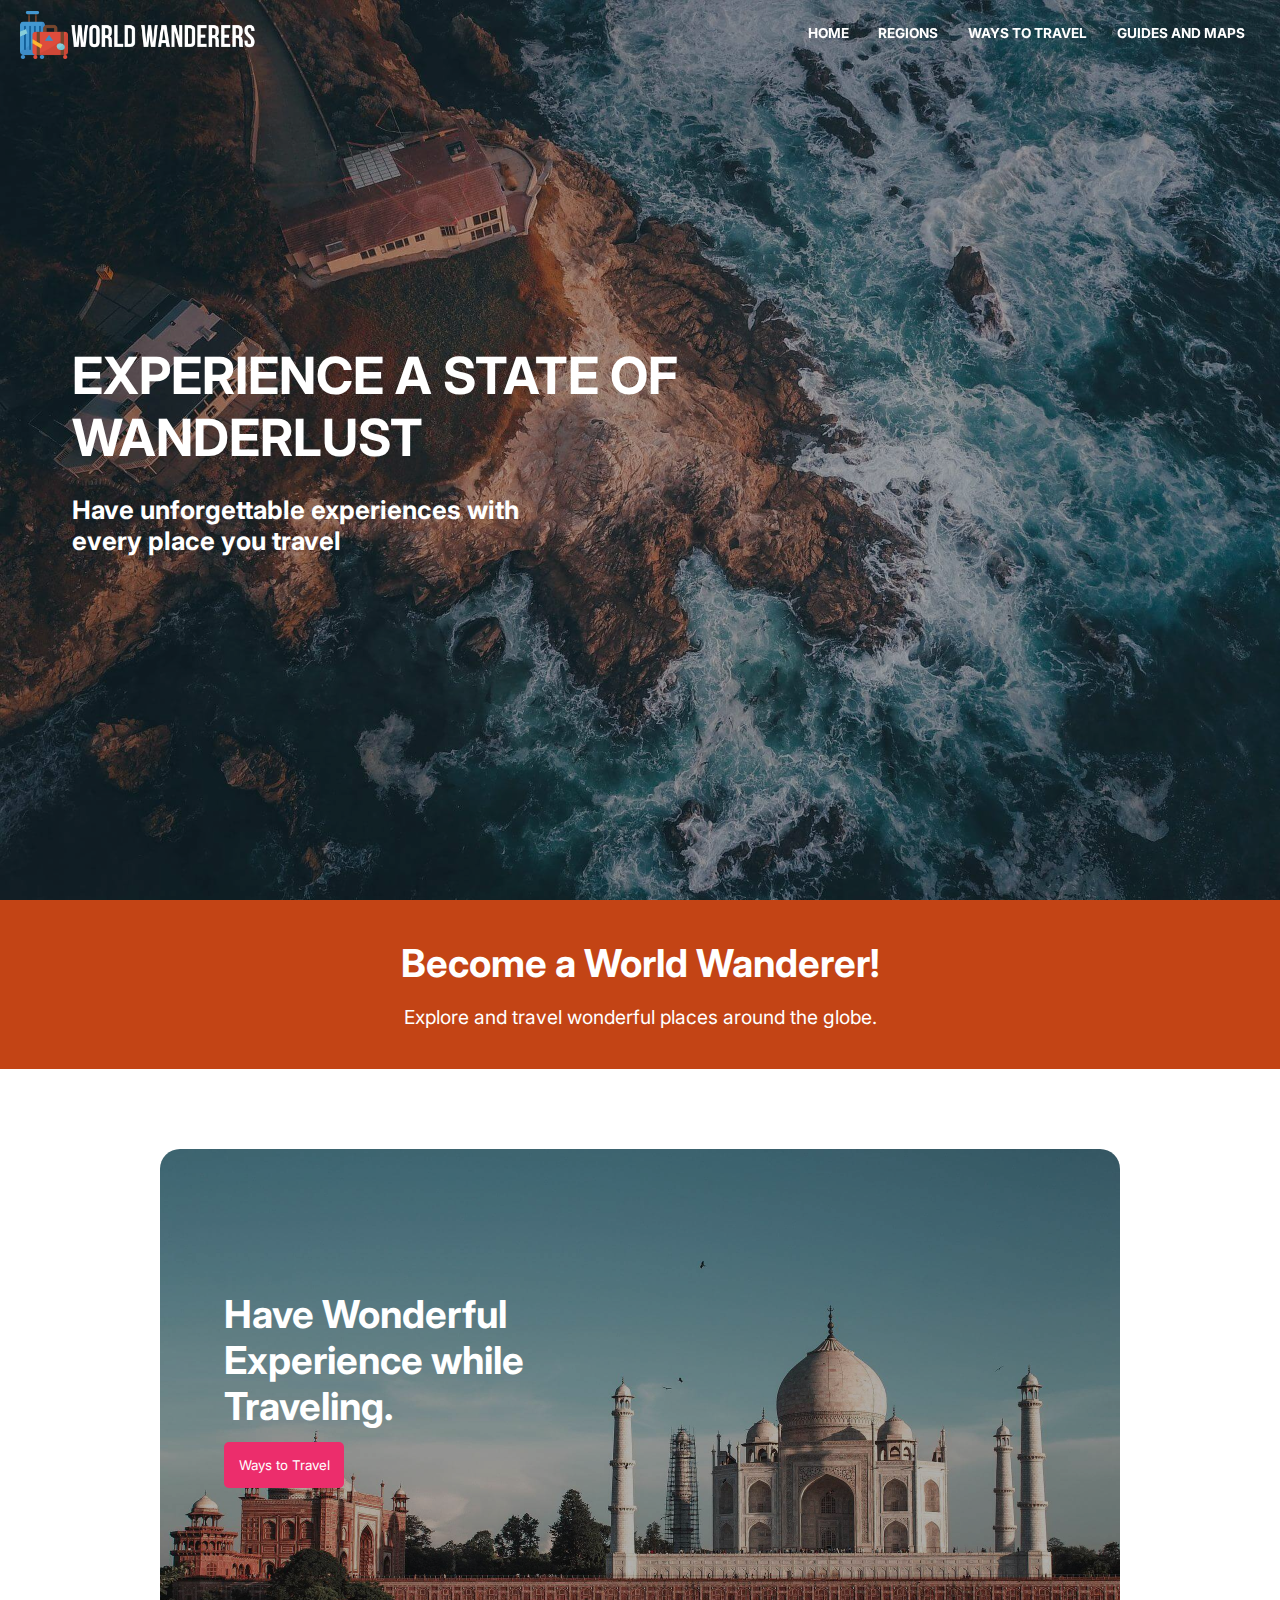
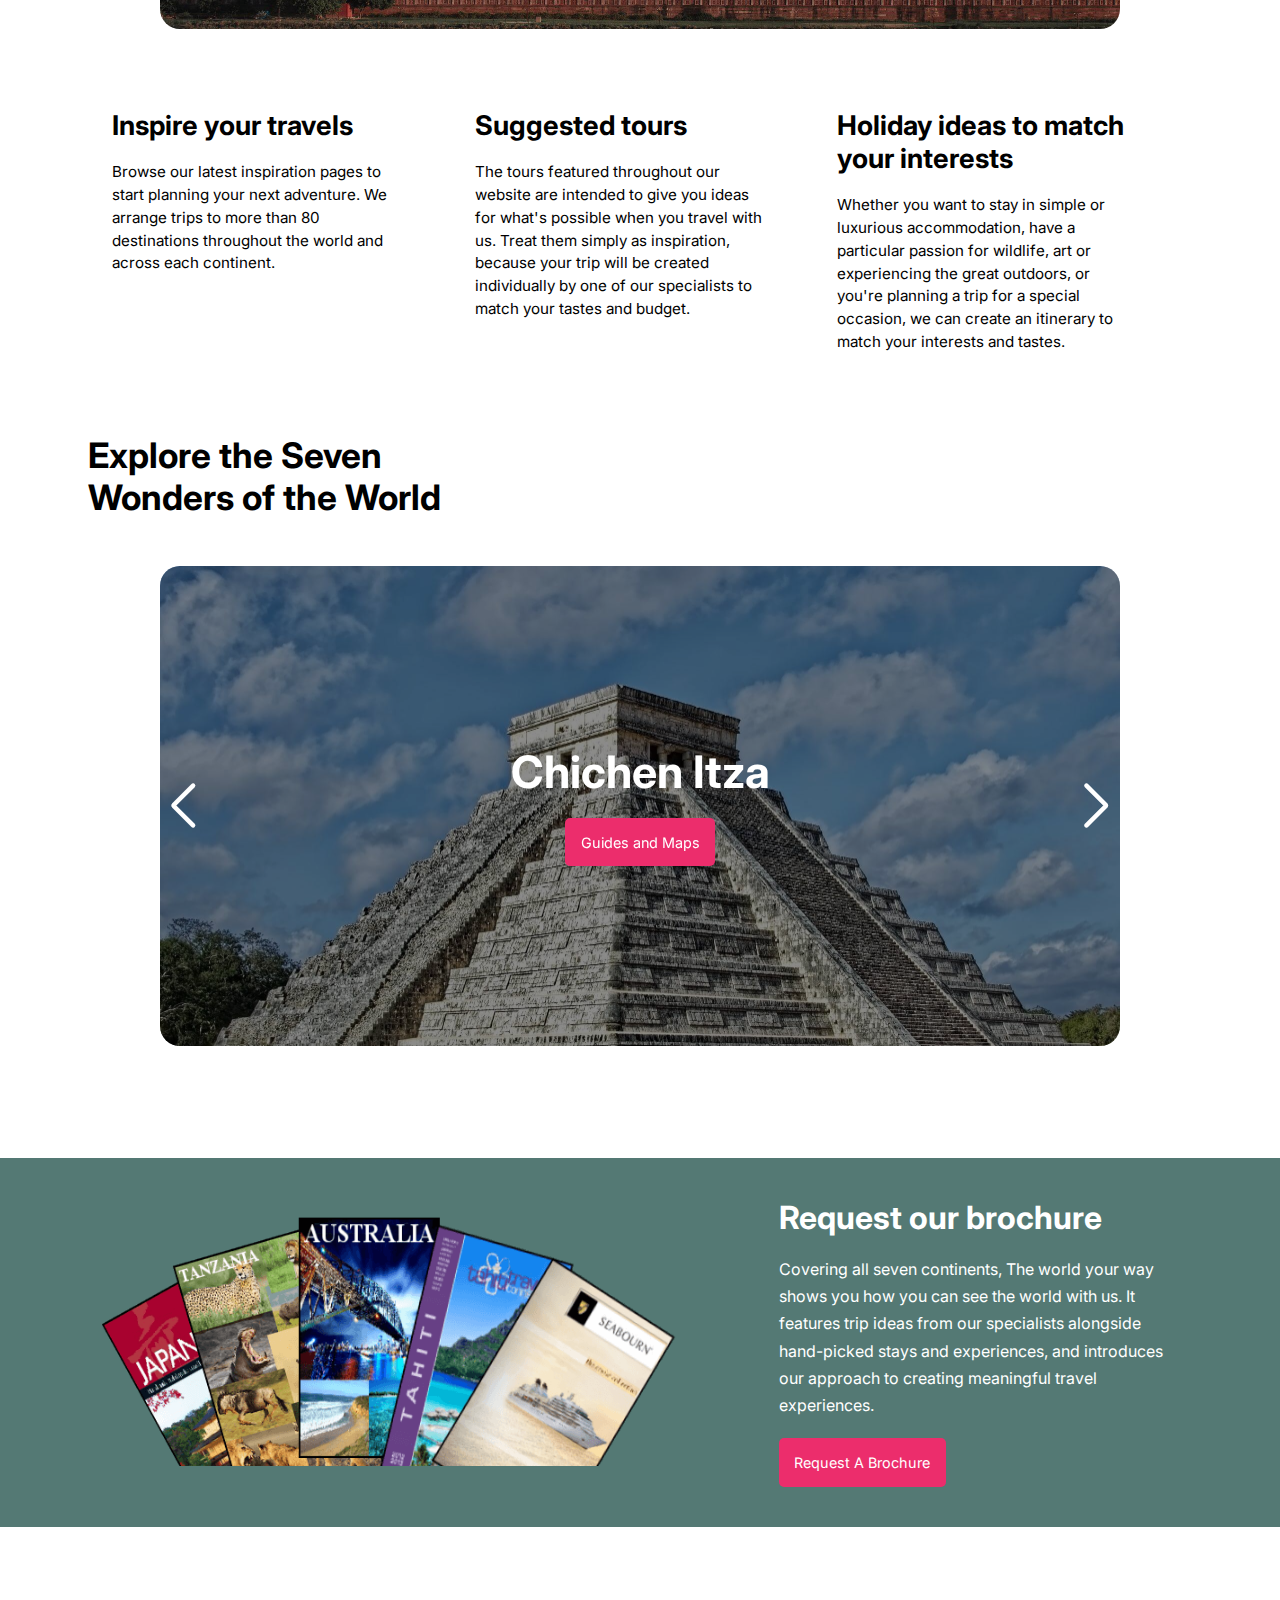
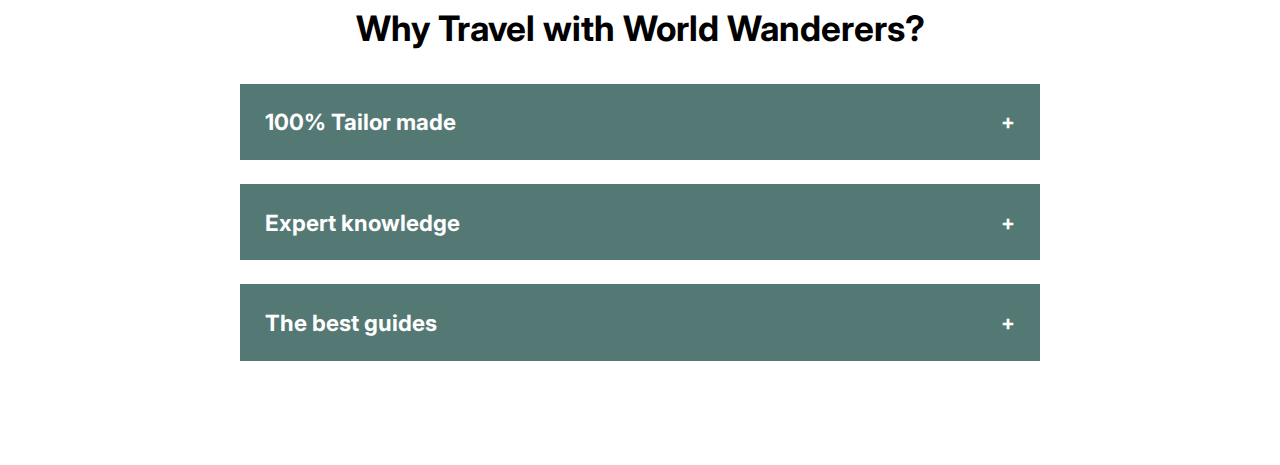
==== index.html @ 362e5385 "Added Panel Section" ====
<!DOCTYPE html>
<html lang="en">
  <head>
    <meta charset="UTF-8" />
    <meta http-equiv="X-UA-Compatible" content="IE=edge" />
    <meta name="viewport" content="width=device-width, initial-scale=1.0" />

    <!-- CSS Stylesheet -->
    <link rel="stylesheet" href="styles.css" />

    <!-- Swiper -->
    <link
      rel="stylesheet"
      href="https://unpkg.com/swiper@8/swiper-bundle.min.css"
    />

    <title>World Wanderers</title>
  </head>
  <body>
    <!-- Navbar -->
    <header class="header-area">
      <div class="navbar-area">
        <div class="container">
          <nav class="site-navbar">
            <button class="nav-toggler">
              <span></span>
            </button>
            <a href="/" class="site-logo"
              ><img src="/assets/WebLogo.png" alt="Web Logo"
            /></a>
            <ul>
              <li>
                <a href="/">Home</a>
              </li>
              <li>
                <a href="/">Regions</a>
              </li>
              <li>
                <a href="/">Ways to Travel</a>
              </li>
              <li>
                <a href="/">Guides and Maps</a>
              </li>
            </ul>
          </nav>
        </div>
      </div>
    </header>

    <main>
      <!-- Hero Section -->
      <section class="hero-section">
        <div class="hero-content">
          <h1>EXPERIENCE A STATE OF WANDERLUST</h1>
          <p>Have unforgettable experiences with every place you travel</p>
        </div>
      </section>

      <!-- Wanderer Section -->
      <section class="wanderer-section">
        <div class="wanderer-section-content">
          <h1>Become a World Wanderer!</h1>
          <p>Explore and travel wonderful places around the globe.</p>
        </div>
      </section>

      <!-- Experience Section -->
      <section class="experience-section">
        <div class="experience-section-wrapper">
          <div class="experience-section-content">
            <h1>Have Wonderful Experience while Traveling.</h1>
            <button>Ways to Travel</button>
          </div>
        </div>
      </section>

      <!-- Travel Section -->
      <section class="travel-section">
        <article>
          <h1>Inspire your travels</h1>
          <p>
            Browse our latest inspiration pages to start planning your next
            adventure. We arrange trips to more than 80 destinations throughout
            the world and across each continent.
          </p>
        </article>
        <article>
          <h1>Suggested tours</h1>
          <p>
            The tours featured throughout our website are intended to give you
            ideas for what's possible when you travel with us. Treat them simply
            as inspiration, because your trip will be created individually by
            one of our specialists to match your tastes and budget.
          </p>
        </article>
        <article>
          <h1>Holiday ideas to match your interests</h1>
          <p>
            Whether you want to stay in simple or luxurious accommodation, have
            a particular passion for wildlife, art or experiencing the great
            outdoors, or you're planning a trip for a special occasion, we can
            create an itinerary to match your interests and tastes.
          </p>
        </article>
      </section>

      <!-- Carousel Section -->
      <section class="carousel-section">
        <h1 class="carousel-section-title">
          Explore the Seven Wonders of the World
        </h1>
        <div class="swiper mySwiper">
          <ul class="swiper-wrapper">
            <li class="swiper-slide">
              <img src="assets/homepage/Wonder1.jpg" alt="Wonder 1" />
              <div class="swiper-slide-content">
                <h1>Chichen Itza</h1>
                <button>Guides and Maps</button>
              </div>
            </li>
            <li class="swiper-slide">
              <img src="assets/homepage/Wonder2.jpg" alt="Wonder 2" />
              <div class="swiper-slide-content">
                <h1>Christ The Redeemer</h1>
                <button>Guides and Maps</button>
              </div>
            </li>
            <li class="swiper-slide">
              <img src="assets/homepage/Wonder3.jpg" alt="Wonder 3" />
              <div class="swiper-slide-content">
                <h1>The Colosseum</h1>
                <button>Guides and Maps</button>
              </div>
            </li>
            <li class="swiper-slide">
              <img src="assets/homepage/Wonder4.jpg" alt="Wonder 4" />
              <div class="swiper-slide-content">
                <h1>Great Wall of China</h1>
                <button>Guides and Maps</button>
              </div>
            </li>
            <li class="swiper-slide">
              <img src="assets/homepage/Wonder5.jpg" alt="Wonder 5" />
              <div class="swiper-slide-content">
                <h1>Machu Picchu</h1>
                <button>Guides and Maps</button>
              </div>
            </li>
            <li class="swiper-slide">
              <img src="assets/homepage/Wonder6.jpg" alt="Wonder 6" />
              <div class="swiper-slide-content">
                <h1>Petra</h1>
                <button>Guides and Maps</button>
              </div>
            </li>
            <li class="swiper-slide">
              <img src="assets/homepage/Wonder7.jpg" alt="Wonder 7" />
              <div class="swiper-slide-content">
                <h1>Taj Mahal</h1>
                <button>Guides and Maps</button>
              </div>
            </li>
          </ul>
          <div class="swiper-button-next"></div>
          <div class="swiper-button-prev"></div>
          <div class="swiper-pagination"></div>
        </div>
      </section>

      <!-- Brochure Section -->
      <section class="brochure-section">
        <div class="brochure-image">
          <img src="assets/homepage/Brochures.png" alt="Brochures" />
        </div>
        <div class="brochure-content">
          <h1>Request our brochure</h1>
          <p>
            Covering all seven continents, The world your way shows you how you
            can see the world with us. It features trip ideas from our
            specialists alongside hand-picked stays and experiences, and
            introduces our approach to creating meaningful travel experiences.
          </p>
          <button>Request A Brochure</button>
        </div>
      </section>

      <!-- Panel Section -->
      <section class="panel-section">
        <h1>Why Travel with World Wanderers?</h1>

        <div class="panel-content">
          <button class="accordion">100% Tailor made</button>
          <div class="panel">
            <p>
              Your entire holiday is designed around your requirements. Explore
              your interests at your own speed. Select your preferred style of
              accommodation. Create the perfect trip with the help of our
              specialists
            </p>
          </div>

          <button class="accordion">Expert knowledge</button>
          <div class="panel">
            <p>
              All our specialists have travelled extensively or lived in their
              specialist regions. The same specialist will handle your trip from
              start to finish. Make the most of your time and budget.
            </p>
          </div>

          <button class="accordion">The best guides</button>
          <div class="panel">
            <p>
              Make the difference between a good trip and an outstanding one.
              Hand picked by us or our local partners as the best available.
              Offering more than just dates and names, they strive to offer real
              insight into their country.
            </p>
          </div>
        </div>
      </section>
    </main>

    <script src="https://unpkg.com/swiper@8/swiper-bundle.min.js"></script>
    <script src="script.js"></script>
  </body>
</html>
---- styles.css ----
@import url("https://fonts.googleapis.com/css2?family=Inter:wght@700&display=swap");

:root {
  --white-color: #fff;
  --black-color: #000;
  --orange-color: #c34415;
  --dark-gray-color: #555;
  --pink-color: #ec2d6c;
  --pink-color-hover: hsl(340, 83%, 60%);
  --dark-green: #547974;
}

* {
  margin: 0;
  padding: 0;
  box-sizing: border-box;
  font-family: "Inter", sans-serif;
}

/* Navbar */
.container {
  width: 100%;
  max-width: 1440px;
  margin: 0 auto;
  padding: 0 15px;
}

.header-area {
  background-position: center center;
  background-size: cover;
  position: fixed;
  z-index: 2;
  width: 100%;
  top: 0;
}

.navbar-area {
  background-color: transparent;
  padding: 0.3em;
  transition: background 0.5s ease-in-out;
}

.navbar-scroll {
  background: var(--black-color);
}

.site-navbar {
  display: flex;
  justify-content: space-between;
  align-items: center;
}

/* Site Logo */
a.site-logo {
  width: 15em;
  height: 3em;
}

a.site-logo img {
  object-fit: contain;
  width: 100%;
  height: 100%;
}

/* Nav Links */
.site-navbar ul {
  margin: 0;
  padding: 0;
  list-style: none;
  display: flex;
}

.site-navbar ul li a {
  color: var(--white-color);
  padding: 1.5em 1.1em;
  display: block;
  text-decoration: none;
  text-transform: uppercase;
  font-weight: 700;
  font-size: 0.85rem;
}

.site-navbar ul li a::after {
  content: "";
  background: var(--white-color);
  width: 0%;
  height: 0.25em;
  position: relative;
  top: 0.5em;
  display: block;
  transition: width 0.5s ease-in-out;
}

.site-navbar ul li a:hover::after {
  width: 100%;
}

/* Hamburger Icon */
.nav-toggler {
  border: none;
  outline: none;
  padding: 5px;
  background-color: transparent;
  cursor: pointer;
  height: 39px;
  display: none;
}

.nav-toggler span,
.nav-toggler span:before,
.nav-toggler span:after {
  width: 28px;
  height: 3px;
  background-color: var(--white-color);
  display: block;
  transition: 0.3s;
}

.nav-toggler span:before {
  content: "";
  transform: translateY(-9px);
}

.nav-toggler span:after {
  content: "";
  transform: translateY(6px);
}

.nav-toggler.toggler-open span {
  background-color: transparent;
}

.nav-toggler.toggler-open span:before {
  transform: translateY(0px) rotate(45deg);
}

.nav-toggler.toggler-open span:after {
  transform: translateY(-3px) rotate(-45deg);
}

/* Navbar Mobile View */
@media screen and (max-width: 48em) {
  .container {
    max-width: 720px;
  }

  .navbar-area {
    background: var(--black-color);
  }

  .nav-toggler {
    display: block;
  }

  .site-navbar {
    min-height: 60px;
    justify-content: flex-start;
  }

  /* Site Logo */
  a.site-logo {
    margin-left: 1em;
  }

  /* Nav Links */
  .site-navbar ul {
    position: absolute;
    width: 100%;
    height: calc(100vh - 60px);
    left: 0;
    top: 60px;
    flex-direction: column;
    align-items: center;
    background-color: var(--black-color);
    max-height: 0;
    overflow: hidden;
    transition: 0.3s ease-in-out;
  }

  .site-navbar ul li {
    width: 100%;
    text-align: center;
  }

  .site-navbar ul li a {
    background: transparent;
    padding: 1.2em;
    transition: background 0.5s ease-in-out;
  }

  .site-navbar ul li a:hover {
    background: var(--orange-color);
  }

  .site-navbar ul li a:hover::after {
    width: 0;
  }

  .site-navbar ul.open {
    max-height: 100vh;
    overflow: visible;
  }

  .intro-area h2 {
    font-size: 36px;
    margin-bottom: 15px;
  }
}

/* Hero Section */
.hero-section {
  background: url("/assets/homepage/HeroBackground.jpg"), rgba(0, 0, 0, 0.3);
  background-repeat: no-repeat;
  background-blend-mode: multiply;
  background-size: cover;
  height: 30em;
  display: flex;
  flex-direction: column;
  justify-content: center;
}

.hero-section .hero-content {
  margin: 0em 1em 0em 1.5em;
}

.hero-section .hero-content h1 {
  color: var(--white-color);
  font-size: min(max(2rem, 4vw), 3.3rem);
  width: min(100%, 15em);
}

.hero-section .hero-content p {
  color: var(--white-color);
  font-size: min(max(1.1rem, 2vw), 1.8rem);
  margin-top: 1em;
  font-weight: 700;
  width: min(100%, 20em);
}

@media screen and (min-width: 48em) {
  .hero-section {
    height: 100vh;
    width: 100%;
  }

  .hero-section .hero-content {
    margin-left: 4.5em;
  }
}

/* Wanderer Section */
.wanderer-section {
  display: flex;
  justify-content: center;
  background: var(--orange-color);
  padding: 2.5em 2.7em;
}

.wanderer-section .wanderer-section-content h1 {
  color: var(--white-color);
  text-align: center;
  font-size: min(max(2rem, 3vw), 2.5rem);
}

.wanderer-section .wanderer-section-content p {
  color: var(--white-color);
  text-align: center;
  font-size: min(max(1rem, 1.5vw), 1.3rem);
  margin-top: 1em;
}

/* Experience Section */
.experience-section {
  display: flex;
  justify-content: center;
  margin: 5em 0em;
}

.experience-section .experience-section-wrapper {
  background: url("/assets/homepage/TajMahal.jpg"), rgba(0, 0, 0, 0.3);
  background-blend-mode: multiply;
  background-repeat: no-repeat;
  width: min(90%, 60em);
  height: 30em;
  background-size: cover;
  border-radius: 20px;
  display: flex;
  flex-direction: column;
  justify-content: center;
  align-items: flex-start;
}

.experience-section .experience-section-wrapper .experience-section-content {
  margin-left: 1.5em;
}

.experience-section .experience-section-wrapper .experience-section-content h1 {
  width: min(90%, 8em);
  color: var(--white-color);
  font-size: min(max(2rem, 3vw), 2.5rem);
}

.experience-section
  .experience-section-wrapper
  .experience-section-content
  button {
  color: var(--white-color);
  background: var(--pink-color);
  border: none;
  padding: 1.1em;
  border-radius: 5px;
  margin-top: 1em;
  transition: background 0.35s ease-in-out;
  cursor: pointer;
}

.experience-section
  .experience-section-wrapper
  .experience-section-content
  button:hover {
  background: var(--pink-color-hover);
}

.experience-section
  .experience-section-wrapper
  .experience-section-content
  button:focus {
  outline: none;
}

@media screen and (min-width: 48em) {
  .experience-section .experience-section-wrapper .experience-section-content {
    margin-left: 4em;
  }
}

/* Travel Section */
.travel-section {
  display: grid;
  grid-template-columns: repeat(auto-fit, minmax(13em, 1fr));
  grid-gap: 2em;
  padding: 0em 2em;
  align-content: flex-start;
  margin: 1.5em 0em 5em 0em;
}

.travel-section article h1 {
  margin-bottom: 0.7em;
  font-size: 1.7rem;
  color: var(--black-color);
}

.travel-section article p {
  color: var(--black-color);
  width: min(90%, 22em);
  font-size: 0.95rem;
  line-height: 1.5em;
}

@media screen and (min-width: 48em) {
  .travel-section {
    padding: 0em 7em;
  }
}

/* Carousel Section */
.carousel-section {
  display: flex;
  flex-direction: column;
  justify-content: center;
  margin-bottom: 7em;
}

.carousel-section .carousel-section-title {
  color: var(--black-color);
  font-size: min(max(1.8rem, 3vw), 2.2rem);
  width: min(80%, 12em);
  margin-left: 1em;
}

.swiper {
  width: min(90%, 60em);
  height: 30em;
  margin-top: 2em;
}

.swiper-wrapper {
  list-style: none;
}

.swiper-slide img {
  display: block;
  width: 100%;
  height: 100%;
  object-fit: cover;
  border-radius: 20px;
}

.swiper-slide .swiper-slide-content {
  position: absolute;
  top: 0;
  display: flex;
  flex-direction: column;
  align-items: center;
  justify-content: center;
  width: 100%;
  height: 100%;
  background: rgba(0, 0, 0, 0.45);
  border-radius: 20px;
  padding: 0em 1.5em;
}

.swiper-slide .swiper-slide-content h1 {
  color: var(--white-color);
  font-size: min(max(2rem, 3.5vw), 3rem);
  text-align: center;
}

.swiper-slide .swiper-slide-content button {
  color: var(--white-color);
  background: var(--pink-color);
  border: none;
  padding: 1.1em;
  border-radius: 5px;
  margin-top: 1.3em;
  transition: background 0.35s ease-in-out;
  cursor: pointer;
  font-size: 0.9rem;
}

.swiper-slide .swiper-slide-content button:hover {
  background: var(--pink-color-hover);
}

.swiper-slide .swiper-slide-content button:focus {
  outline: none;
}

/* Next Button */
.swiper-button-next::after {
  display: none;
  color: var(--white-color);
  font-weight: 700;
}

/* Prev Button */
.swiper-button-prev::after {
  display: none;
  color: var(--white-color);
  font-weight: 700;
}

/* Bullets */
.swiper-pagination-bullet-active {
  background-color: var(--white-color) !important;
}

@media screen and (min-width: 48em) {
  .carousel-section .carousel-section-title {
    margin-left: 2.5em;
  }

  .swiper {
    margin-top: 3em;
  }

  /* Next Button */
  .swiper-button-next::after {
    display: block;
  }

  /* Prev Button */
  .swiper-button-prev::after {
    display: block;
  }

  /* Bullets */
  .swiper-pagination-bullet {
    display: none !important;
  }
}

/* Brochure Section */
.brochure-section {
  display: flex;
  flex-direction: column-reverse;
  align-items: center;
  background: var(--dark-green);
  margin-bottom: 5em;
  padding: 3em 1em;
}

.brochure-section .brochure-image {
  width: 85%;
}

.brochure-section .brochure-image img {
  width: 100%;
  height: 100%;
  object-fit: contain;
}

.brochure-section .brochure-content {
  margin-left: 2em;
  width: min(100%, 30em);
  margin-bottom: 3em;
}

.brochure-section .brochure-content h1 {
  color: var(--white-color);
  font-size: 2rem;
  margin-bottom: 0.6em;
  margin-right: 1.3em;
}

.brochure-section .brochure-content p {
  color: var(--white-color);
  line-height: 1.7em;
  font-size: 1rem;
  margin-right: 1.3em;
}

.brochure-section .brochure-content button {
  color: var(--white-color);
  background: var(--pink-color);
  border: none;
  padding: 1.1em;
  border-radius: 5px;
  margin-top: 1.3em;
  transition: background 0.35s ease-in-out;
  cursor: pointer;
  font-size: 0.9rem;
}

.brochure-section .brochure-content button:hover {
  background: var(--pink-color-hover);
}

.brochure-section .brochure-content button:focus {
  outline: none;
}

@media screen and (min-width: 48em) {
  .brochure-section {
    flex-direction: row;
    justify-content: space-evenly;
    padding: 2.5em 2em;
  }

  .brochure-section .brochure-image {
    width: 36em;
  }

  .brochure-section .brochure-content {
    width: min(90%, 25em);
    margin-bottom: 0em;
  }

  .brochure-section .brochure-content h1 {
    margin-right: 0em;
  }

  .brochure-section .brochure-content p {
    margin-right: 0em;
  }
}

/* Panel Section  */
.panel-section {
  margin-top: 0em;
  margin-bottom: 5em;
  display: flex;
  flex-direction: column;
  align-items: center;
}

.panel-section h1 {
  color: var(--black-color);
  font-size: 2.2rem;
  text-align: center;
  margin: 0em 1.5em 1em 1.5em;
}

.panel-section .panel-content {
  display: flex;
  flex-direction: column;
  width: min(90%, 50em);
}

.panel-section .panel-content .accordion {
  background: var(--dark-green);
  color: var(--white-color);
  cursor: pointer;
  padding: 1.1em;
  font-size: 1.4rem;
  font-weight: 700;
  width: 100%;
  border: none;
  text-align: left;
  outline: none;
  transition: 0.4s;
  display: flex;
  align-items: center;
  justify-content: space-between;
}

.panel-section .panel-content .active,
.panel-section .panel-content .accordion:hover {
  background: var(--dark-green);
}

.panel-section .panel-content .accordion:after {
  content: "\002B";
  color: var(--white-color);
  font-weight: bold;
  font-size: 1.3rem;
  margin-left: 0.7em;
}

.panel-section .panel-content .active:after {
  content: "\2212";
  color: var(--white-color);
  font-size: 1.3rem;
  margin-left: 0.7em;
}

.panel-section .panel-content .panel {
  background: var(--dark-green);
  max-height: 0;
  overflow: hidden;
  transition: max-height 0.3s ease-in-out;
  margin-bottom: 1.5em;
  user-select: none;
}

.panel-section .panel-content .panel p {
  padding: 0em 1.2em 1.2em 1.2em;
  width: 100%;
  color: var(--white-color);
  line-height: 1.7em;
  font-size: 1rem;
}
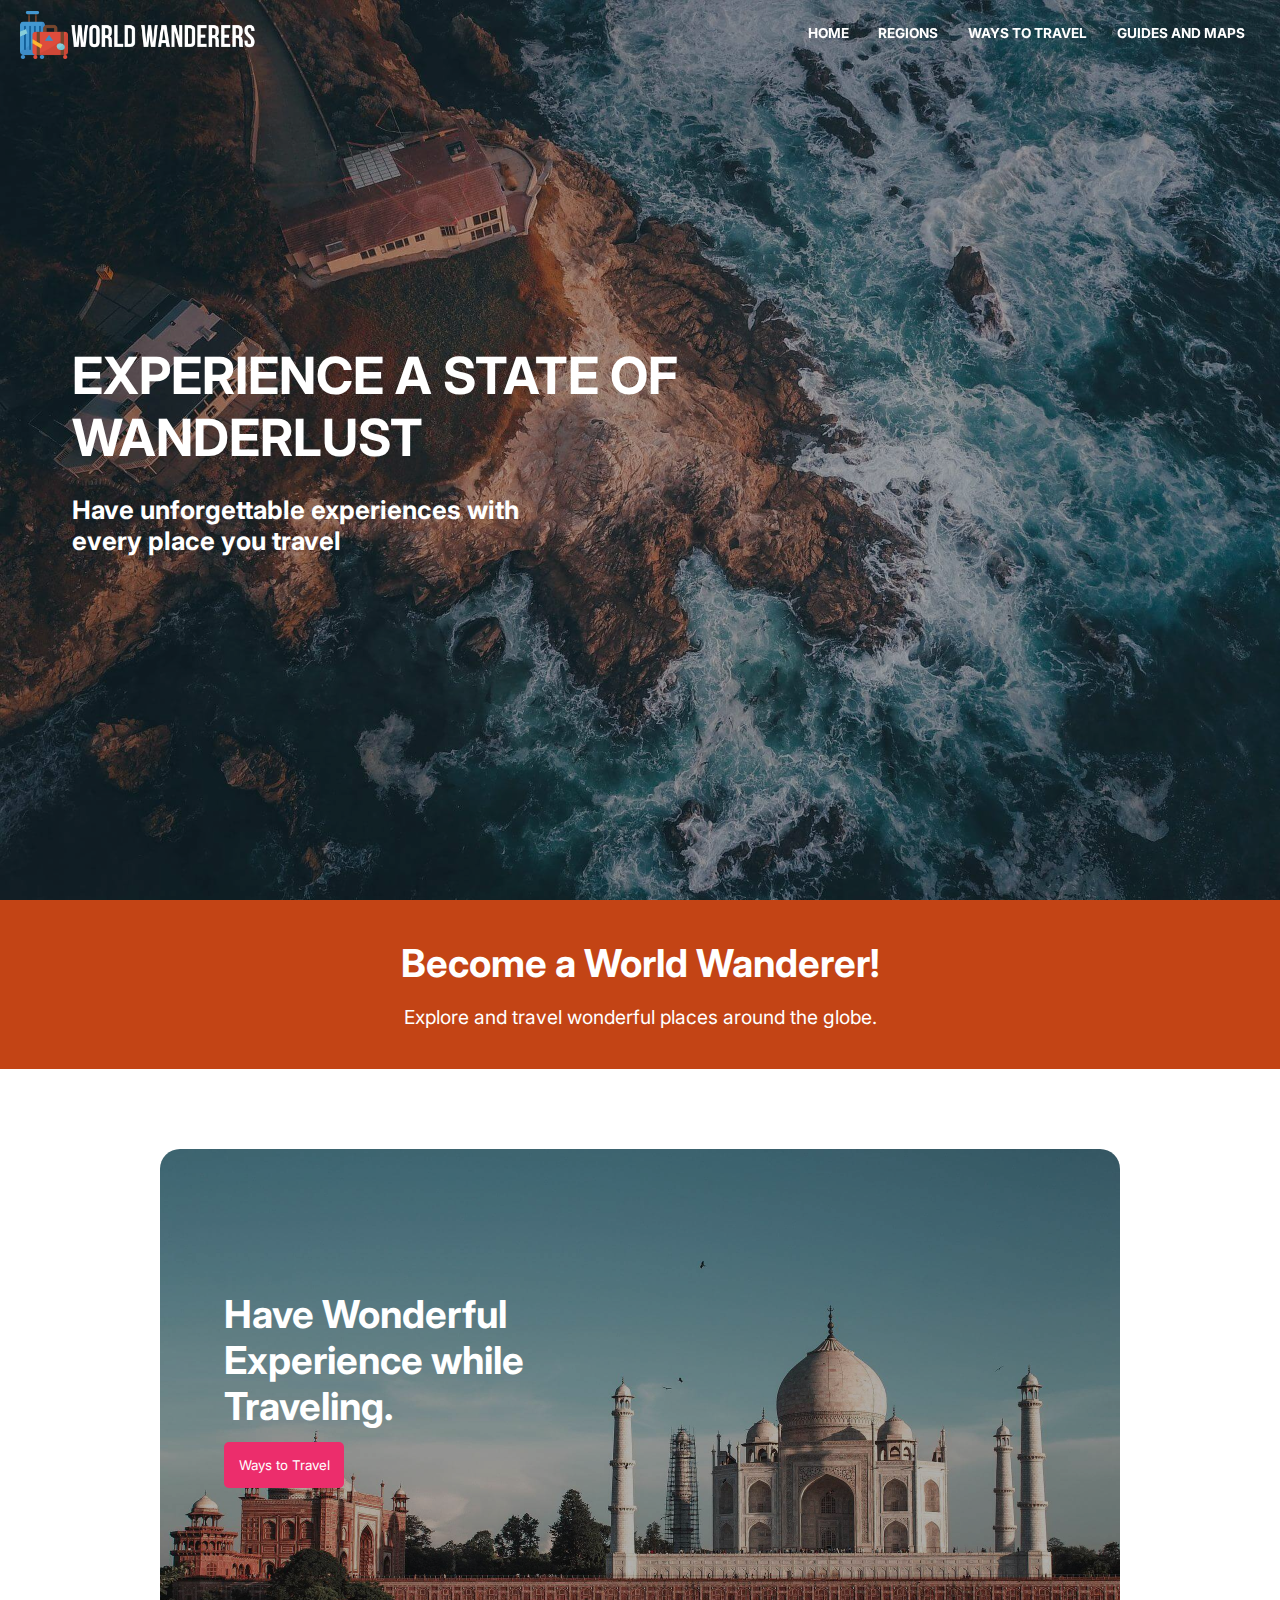
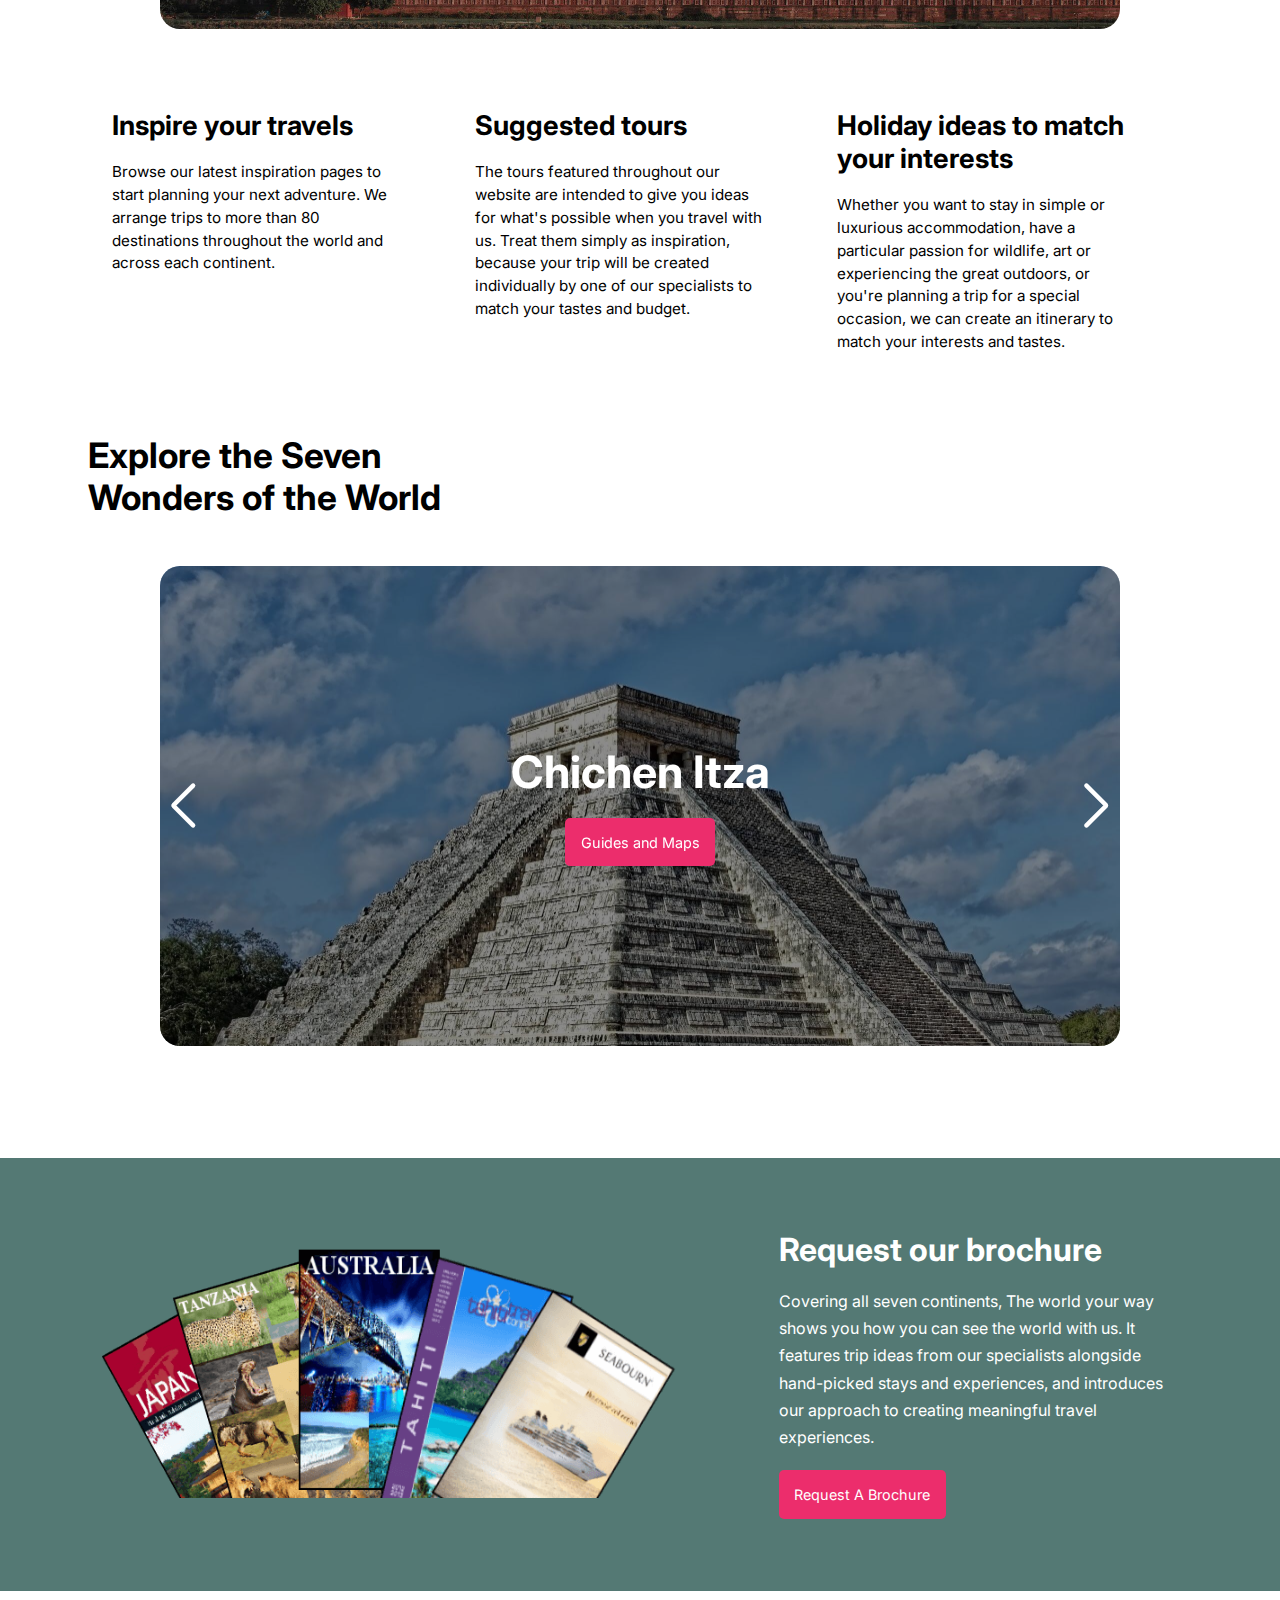
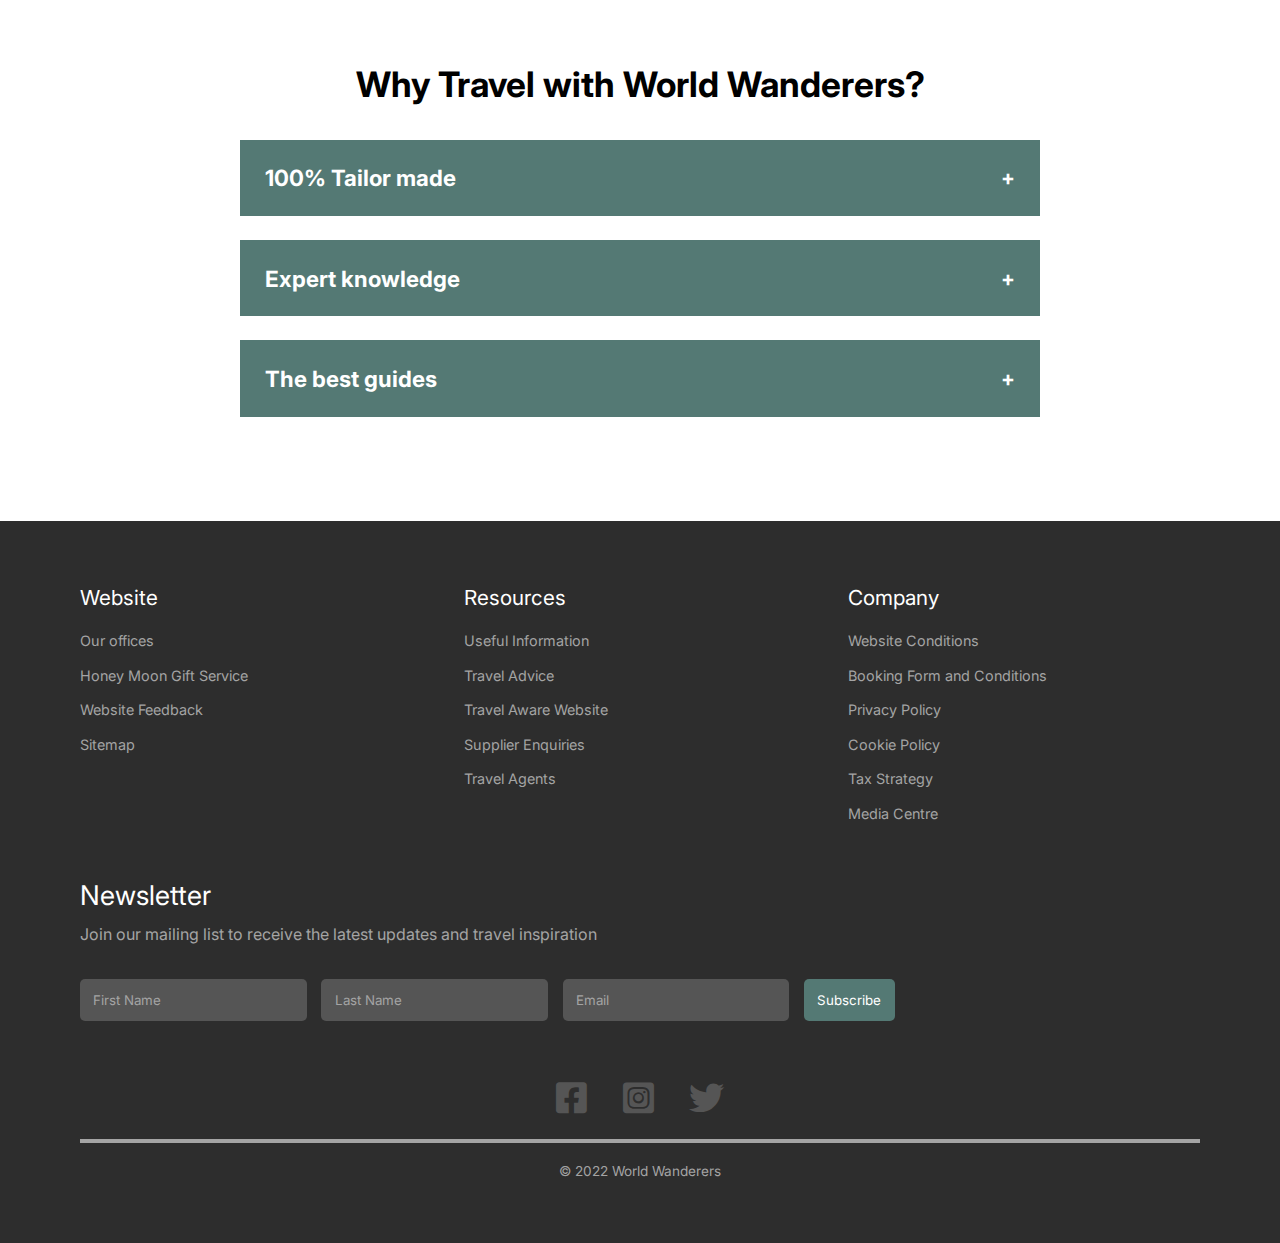
==== commit 8f940a76: "Added Footer" ====
--- a/index.html
+++ b/index.html
@@ -12,6 +12,12 @@
     <link
       rel="stylesheet"
       href="https://unpkg.com/swiper@8/swiper-bundle.min.css"
+    />
+
+    <!-- Font Awesome -->
+    <link
+      rel="stylesheet"
+      href="https://cdnjs.cloudflare.com/ajax/libs/font-awesome/6.0.0/css/all.min.css"
     />
 
     <title>World Wanderers</title>
@@ -221,6 +227,59 @@
       </section>
     </main>
 
+    <footer class="footer-section">
+      <div class="footer-link-section">
+        <div class="footer-link-content">
+          <p class="footer-link-title">Website</p>
+          <p><a href="/" class="footer-link">Our offices</a></p>
+          <p><a class="footer-link" href="/">Honey Moon Gift Service</a></p>
+          <p><a class="footer-link" href="/">Website Feedback</a></p>
+          <p><a class="footer-link" href="/">Sitemap</a></p>
+        </div>
+
+        <div class="footer-link-content">
+          <p class="footer-link-title">Resources</p>
+          <p><a class="footer-link" href="/">Useful Information</a></p>
+          <p><a class="footer-link" href="/">Travel Advice</a></p>
+          <p><a class="footer-link" href="/">Travel Aware Website</a></p>
+          <p><a class="footer-link" href="/">Supplier Enquiries</a></p>
+          <p><a class="footer-link" href="/">Travel Agents</a></p>
+        </div>
+
+        <div class="footer-link-content">
+          <p class="footer-link-title">Company</p>
+          <p><a class="footer-link" href="/">Website Conditions</a></p>
+          <p><a class="footer-link" href="/">Booking Form and Conditions</a></p>
+          <p><a class="footer-link" href="/">Privacy Policy</a></p>
+          <p><a class="footer-link" href="/">Cookie Policy</a></p>
+          <p><a class="footer-link" href="/">Tax Strategy </a></p>
+          <p><a class="footer-link" href="/">Media Centre</a></p>
+        </div>
+      </div>
+      <div class="footer-newsletter-section">
+        <p class="footer-newsletter-title">Newsletter</p>
+        <p class="footer-newsletter-subtitle">
+          Join our mailing list to receive the latest updates and travel
+          inspiration
+        </p>
+        <div class="footer-newsletter-inputs">
+          <input type="text" placeholder="First Name" />
+          <input type="text" placeholder="Last Name" />
+          <input type="email" placeholder="Email" />
+          <button onclick="showSubscribedAlert()">Subscribe</button>
+        </div>
+      </div>
+      <div class="footer-social-links">
+        <a href="/"><i class="fa-brands fa-facebook-square"></i></a>
+        <a href="/"><i class="fa-brands fa-instagram-square"></i></a>
+        <a href="/"><i class="fa-brands fa-twitter"></i></a>
+      </div>
+      <div class="copyright-section">
+        <div class="copyright-divider"></div>
+        <p>© 2022 World Wanderers</p>
+      </div>
+    </footer>
+
     <script src="https://unpkg.com/swiper@8/swiper-bundle.min.js"></script>
     <script src="script.js"></script>
   </body>
--- a/styles.css
+++ b/styles.css
@@ -4,10 +4,14 @@
   --white-color: #fff;
   --black-color: #000;
   --orange-color: #c34415;
-  --dark-gray-color: #555;
+  --dark-gray-color: #555555;
+  --dark-gray-color-hover: hsl(0, 0%, 45%);
+  --light-gray-color: #a4a4a4;
   --pink-color: #ec2d6c;
   --pink-color-hover: hsl(340, 83%, 60%);
   --dark-green: #547974;
+  --dark-green-hover: hsl(172, 18%, 35%);
+  --dark-color: #2d2d2d;
 }
 
 * {
@@ -486,7 +490,7 @@
   flex-direction: column-reverse;
   align-items: center;
   background: var(--dark-green);
-  margin-bottom: 5em;
+  margin-bottom: 4.5em;
   padding: 3em 1em;
 }
 
@@ -544,7 +548,7 @@
   .brochure-section {
     flex-direction: row;
     justify-content: space-evenly;
-    padding: 2.5em 2em;
+    padding: 4.5em 2em;
   }
 
   .brochure-section .brochure-image {
@@ -640,3 +644,153 @@
   line-height: 1.7em;
   font-size: 1rem;
 }
+
+/* Footer Section */
+.footer-section {
+  background: var(--dark-color);
+  padding: 3em 1em;
+}
+
+.footer-link-section {
+  display: grid;
+  grid-template-columns: repeat(auto-fit, minmax(14em, 1fr));
+  grid-gap: 2em;
+  align-items: flex-start;
+}
+
+.footer-link-section .footer-link-content {
+  display: flex;
+  flex-direction: column;
+}
+
+.footer-link-section .footer-link-content .footer-link-title {
+  color: var(--white-color);
+  margin-bottom: 0.7em;
+  font-size: 1.3rem;
+}
+
+.footer-link-section .footer-link-content p .footer-link {
+  color: var(--light-gray-color);
+  text-decoration: none;
+  line-height: 2.4em;
+  font-size: 0.9rem;
+}
+
+.footer-link-section .footer-link-content p .footer-link:hover {
+  text-decoration: underline;
+}
+
+@media screen and (min-width: 48em) {
+  .footer-section {
+    padding: 4em 5em;
+  }
+}
+
+/* Footer Newsletter Section */
+.footer-newsletter-section {
+  margin-top: 3.5em;
+}
+
+.footer-newsletter-section .footer-newsletter-title {
+  color: var(--white-color);
+  font-size: 1.7rem;
+}
+
+.footer-newsletter-section .footer-newsletter-subtitle {
+  color: var(--light-gray-color);
+  font-size: 1rem;
+  margin-top: 0.7em;
+}
+
+.footer-newsletter-inputs {
+  margin-top: 2.2em;
+  display: flex;
+  flex-wrap: nowrap;
+  flex-direction: column;
+  align-items: flex-start;
+}
+
+.footer-newsletter-inputs input {
+  background: var(--dark-gray-color);
+  color: var(--white-color);
+  border: none;
+  padding: 1em;
+  border-radius: 5px;
+  width: min(100%, 17em);
+  margin-bottom: 1.5em;
+  margin-right: 1.1em;
+}
+
+.footer-newsletter-inputs input::placeholder {
+  color: var(--light-gray-color);
+}
+
+.footer-newsletter-inputs input:focus {
+  outline: none;
+}
+
+.footer-newsletter-inputs button {
+  background: var(--dark-green);
+  color: var(--white-color);
+  border: none;
+  cursor: pointer;
+  transition: background 0.35s ease-in-out;
+  padding: 1em;
+  border-radius: 5px;
+}
+
+.footer-newsletter-inputs button:hover {
+  background: var(--dark-green-hover);
+}
+
+.footer-newsletter-inputs button:focus {
+  outline: none;
+}
+
+@media screen and (min-width: 48em) {
+  .footer-newsletter-section {
+    margin-top: 3em;
+  }
+
+  .footer-newsletter-inputs {
+    flex-wrap: wrap;
+    flex-direction: row;
+  }
+}
+
+/* Footer Social Links */
+.footer-social-links {
+  display: flex;
+  justify-content: center;
+  align-items: center;
+  margin-top: 2.2em;
+}
+
+.footer-social-links a {
+  font-size: 2.2rem;
+  margin: 0em 0.5em;
+  color: var(--dark-gray-color);
+  transition: color 0.35s ease-in-out;
+}
+
+.footer-social-links a:hover {
+  color: var(--dark-gray-color-hover);
+}
+
+/* Copyright Section */
+.copyright-section {
+  margin-top: 1.25em;
+}
+
+.copyright-section .copyright-divider {
+  background: var(--light-gray-color);
+  width: 100%;
+  height: 0.25em;
+}
+
+.copyright-section p {
+  color: var(--light-gray-color);
+  text-align: center; 
+  margin-top: 1.5em;
+  font-size: 0.85rem;
+}
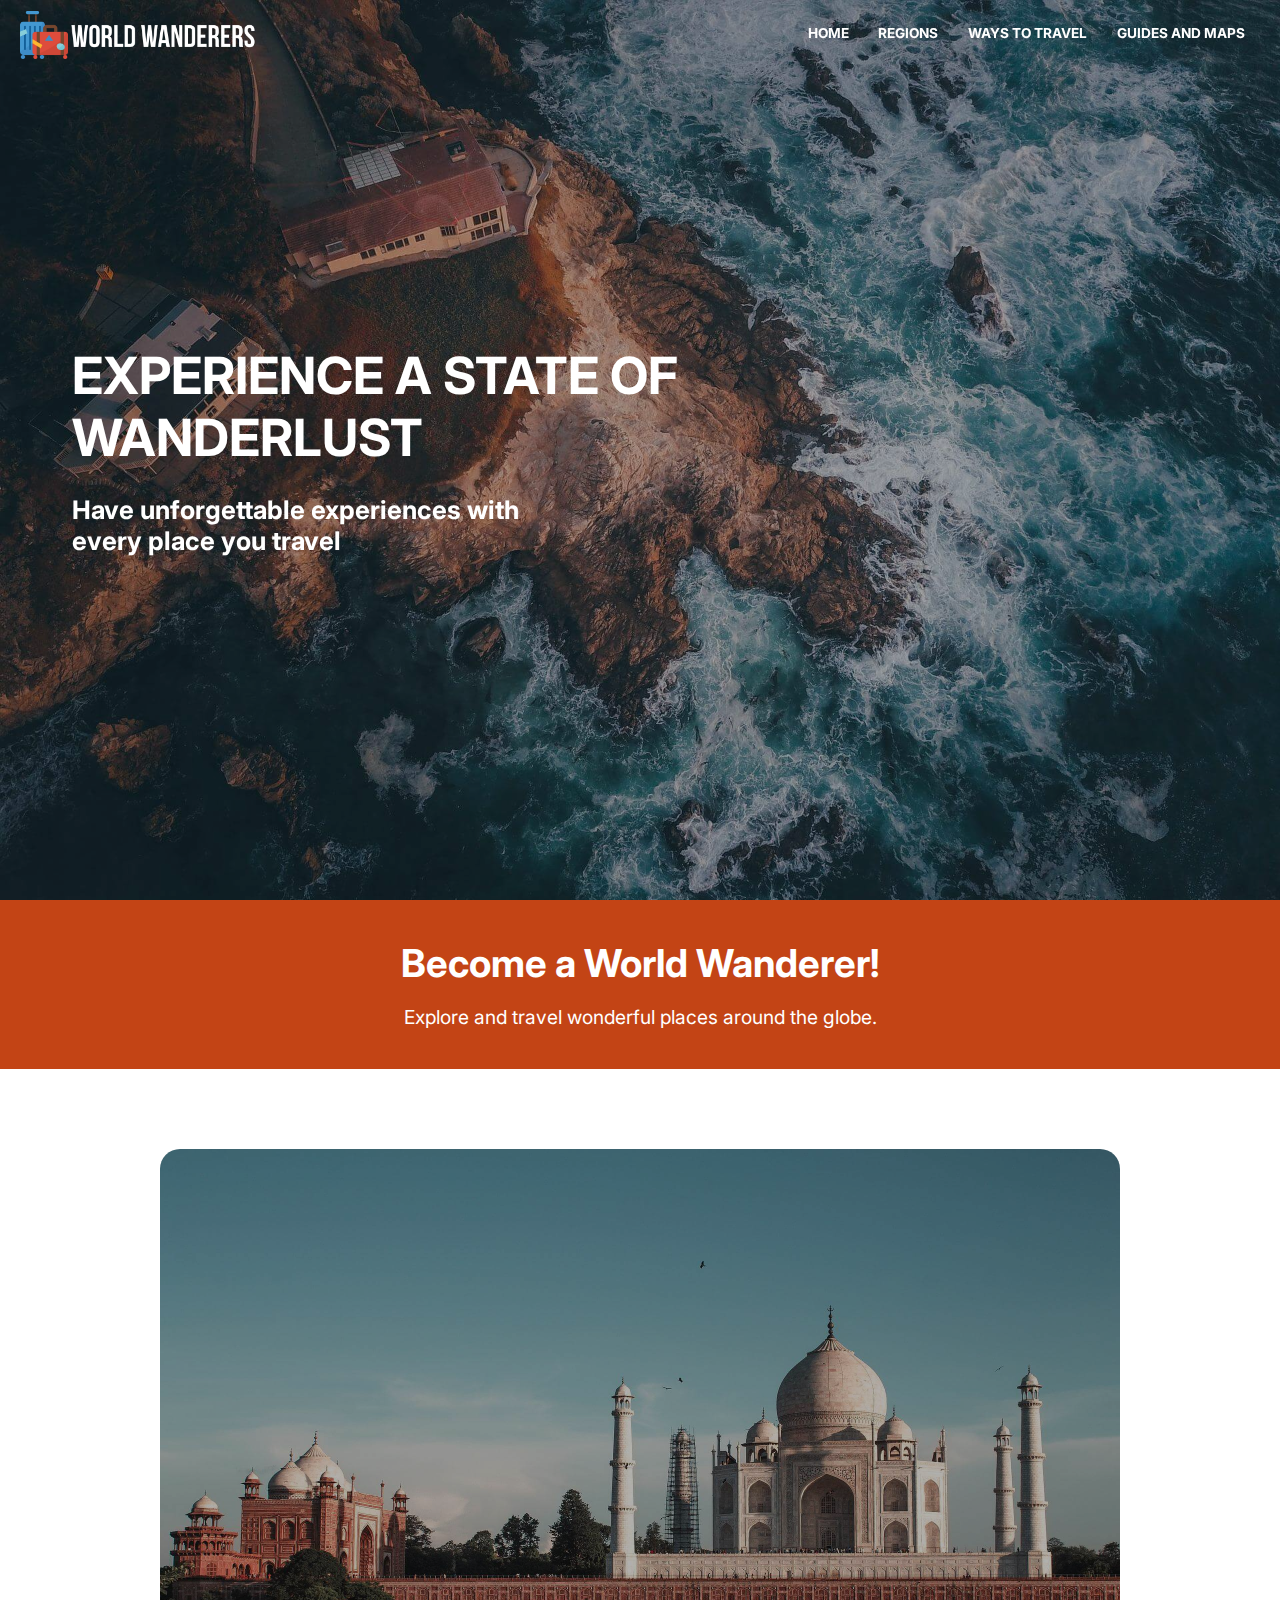
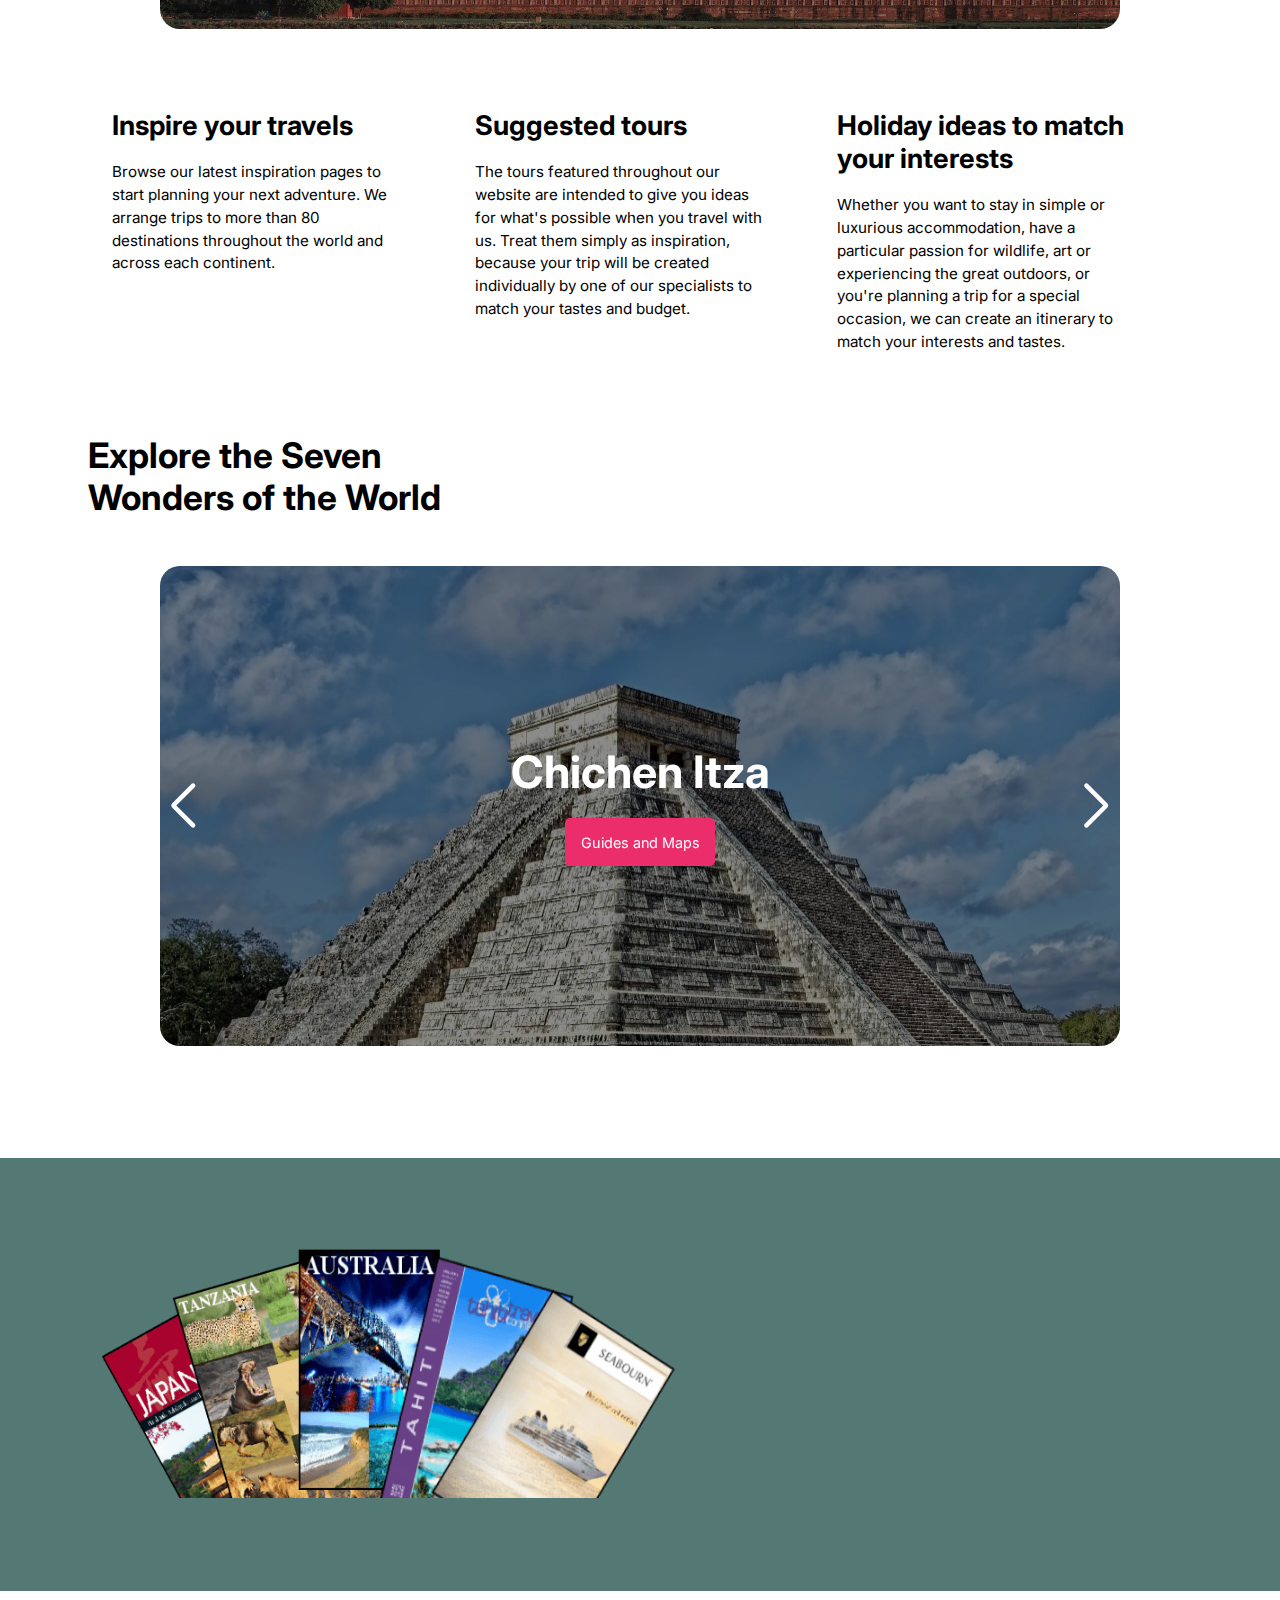
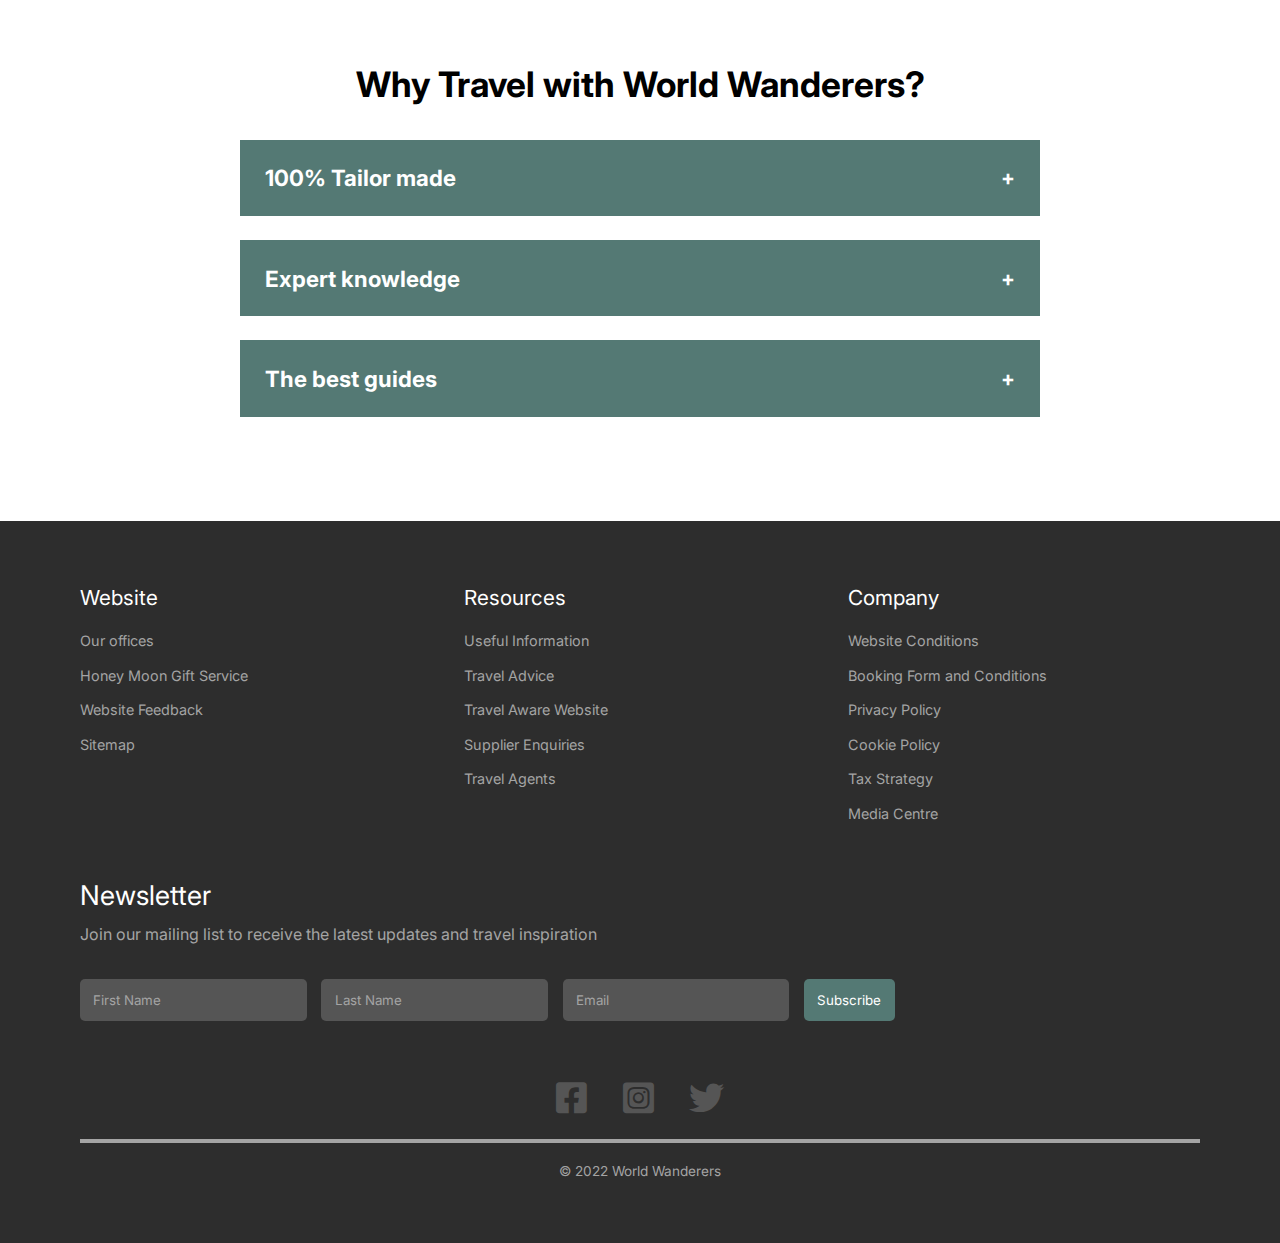
==== commit c5894b12: "Added Animate on Scroll" ====
--- a/index.html
+++ b/index.html
@@ -19,6 +19,9 @@
       rel="stylesheet"
       href="https://cdnjs.cloudflare.com/ajax/libs/font-awesome/6.0.0/css/all.min.css"
     />
+
+    <!-- AOS  -->
+    <link rel="stylesheet" href="https://unpkg.com/aos@next/dist/aos.css" />
 
     <title>World Wanderers</title>
   </head>
@@ -56,7 +59,7 @@
     <main>
       <!-- Hero Section -->
       <section class="hero-section">
-        <div class="hero-content">
+        <div class="hero-content" data-aos="fade-up">
           <h1>EXPERIENCE A STATE OF WANDERLUST</h1>
           <p>Have unforgettable experiences with every place you travel</p>
         </div>
@@ -73,7 +76,7 @@
       <!-- Experience Section -->
       <section class="experience-section">
         <div class="experience-section-wrapper">
-          <div class="experience-section-content">
+          <div class="experience-section-content" data-aos="fade-up">
             <h1>Have Wonderful Experience while Traveling.</h1>
             <button>Ways to Travel</button>
           </div>
@@ -178,7 +181,7 @@
         <div class="brochure-image">
           <img src="assets/homepage/Brochures.png" alt="Brochures" />
         </div>
-        <div class="brochure-content">
+        <div class="brochure-content" data-aos="fade-up">
           <h1>Request our brochure</h1>
           <p>
             Covering all seven continents, The world your way shows you how you
@@ -280,6 +283,7 @@
       </div>
     </footer>
 
+    <script src="https://unpkg.com/aos@next/dist/aos.js"></script>
     <script src="https://unpkg.com/swiper@8/swiper-bundle.min.js"></script>
     <script src="script.js"></script>
   </body>
--- a/styles.css
+++ b/styles.css
@@ -638,7 +638,7 @@
 }
 
 .panel-section .panel-content .panel p {
-  padding: 0em 1.2em 1.2em 1.2em;
+  padding: 0em 1.2em 1.2em 1.6em;
   width: 100%;
   color: var(--white-color);
   line-height: 1.7em;
